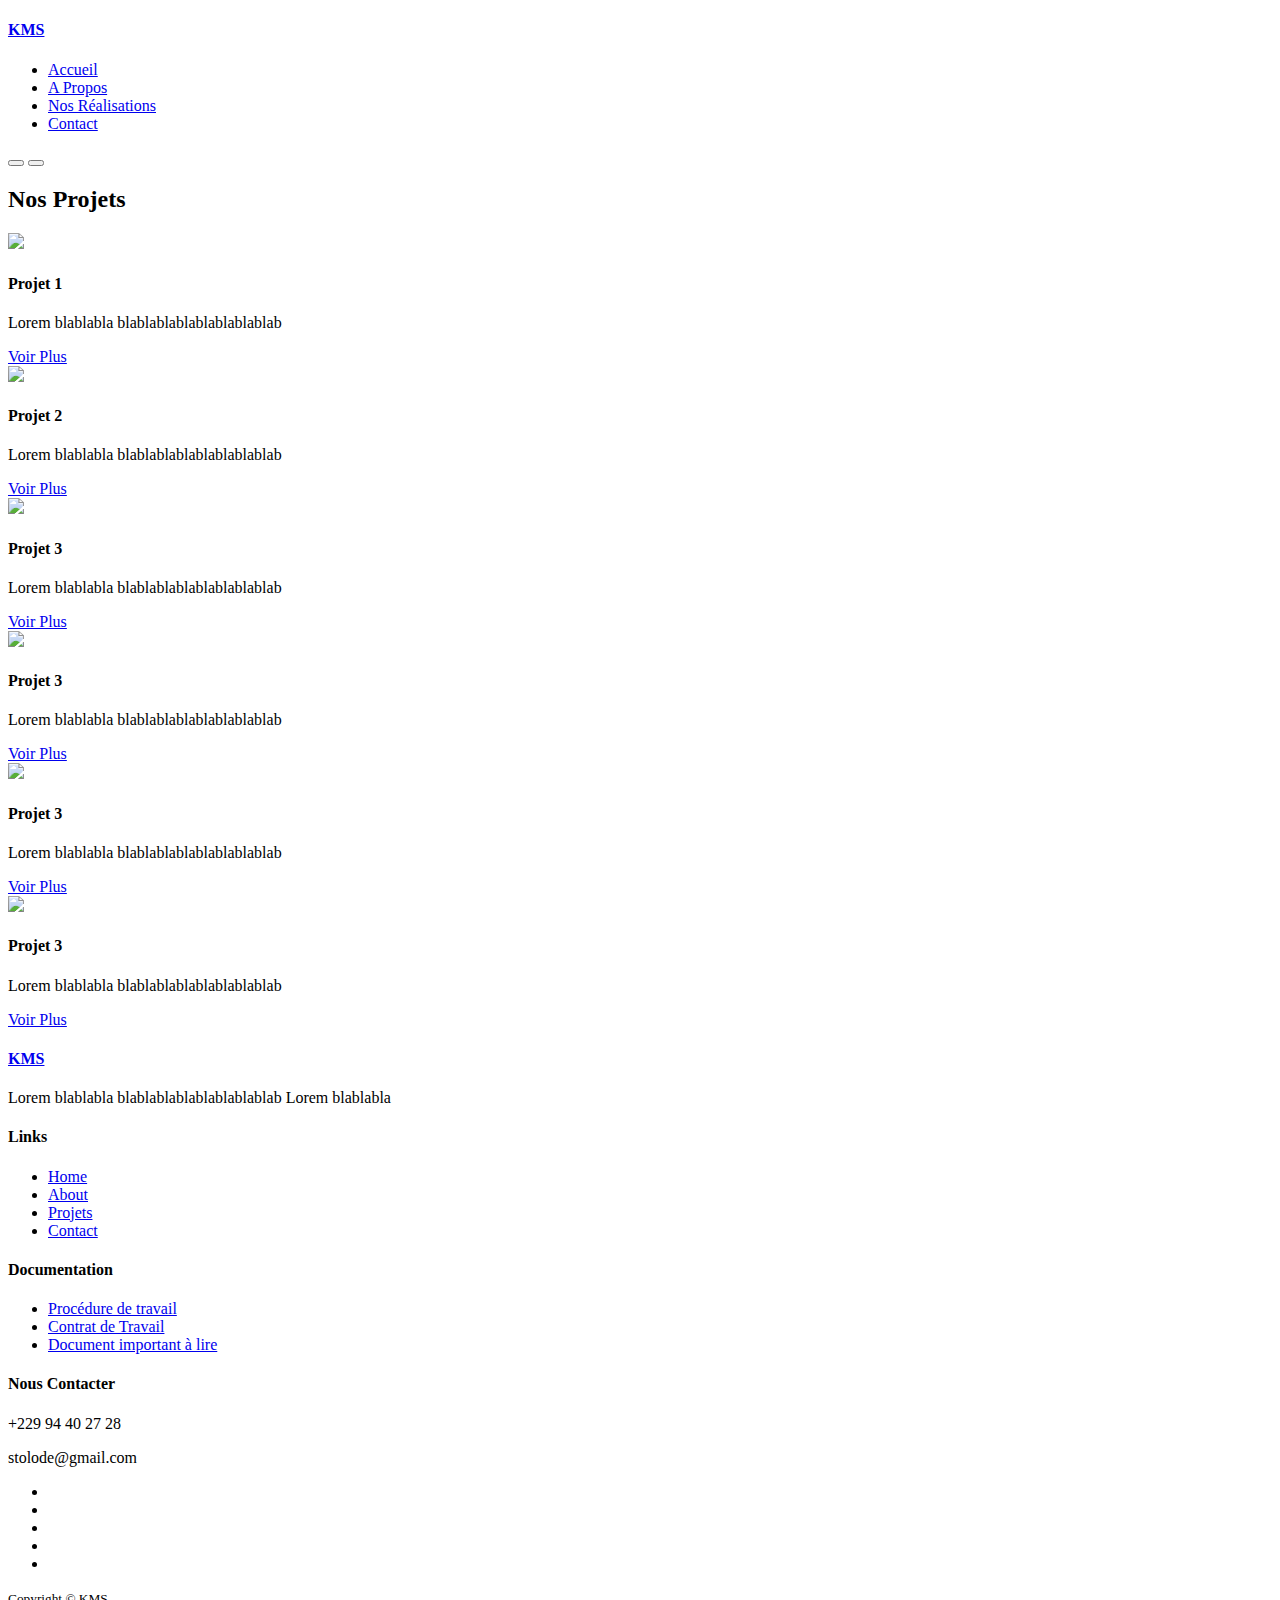
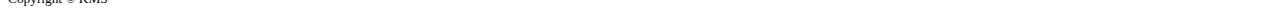
==== cours.html @ 3892b4b2 "test" ====
<!DOCTYPE html>
<html lang="en">

<head>
    <meta charset="UTF-8">
    <meta name="viewport" content="width=device-width, initial-scale=1.0">
    <meta http-equiv="X-UA-Compatible" content="ie=edge">
    <title>Site d'apprentissage HTML CSS</title>
    <!-- pour les ions-->
    <link rel="stylesheet" href="https://unicons.iconscout.com/
release/v2.1.6/css/unicons.css">


    <!-- pour les fonts-->
    <link rel="preconnect" href="https://fonts.googleapis.com">
    <link rel="preconnect" href="https://fonts.gstatic.com" crossorigin>
    <link href="https://fonts.googleapis.com/css2?family=Montserrat:wght@300;400;500;600;900&display=swap" rel="stylesheet">

    <!-- pour swiper js-->

    <link rel="stylesheet" href="https://unpkg.com/swiper@8/swiper-bundle.min.css" />

    <link rel="stylesheet" href="./css/style.css">
</head>

<body>
    <nav>
        <div class="container nav__container">
            <a href="index.html">
                <h4>KMS</h4>
            </a>
            <ul class="nav__menu">
                <li>
                    <a href="index.html">
                        <i class="uil uil-home"></i>Accueil</a>
                </li>
                <li>
                    <a href="about.html">
                        <i class="uil uil-cloud-info"></i>A Propos</a>
                </li>
                <li>
                    <a href="cours.html">
                        <i class="uil uil-file-check"></i>Nos Réalisations</a>
                </li>
                <li>
                    <a href="contact.html">
                        <i class="uil uil-house-user"></i>Contact</a>
                </li>


            </ul>

            <button id="open-menu-btn">
                <i class="uil uil-bars"></i>
            </button>
            <button id="close-menu-btn">
                <i class="uil uil-times"></i>
            </button>

        </div>
    </nav>
    <!-- BEGIN HEADER -->



    <!-- BEGIN  COURS -->
    <section class="cours">
        <h2>
            Nos Projets
        </h2>
        <div class="container cours__container">

            <arttile class="cour">
                <div class="cour__image">
                    <img src="./image/p1.jpg">
                </div>
                <div class="cour__info">
                    <h4> Projet 1</h4>
                    <p>Lorem blablabla blablablablablablablablab </p>
                    <a href="cours.html" class="btn btn-primary">Voir Plus</a>
                </div>

            </arttile>
            <arttile class="cour">
                <div class="cour__image">
                    <img src="./image/p2.jpg">
                </div>
                <div class="cour__info">
                    <h4> Projet 2</h4>
                    <p>Lorem blablabla blablablablablablablablab </p>
                    <a href="cours.html" class="btn btn-primary">Voir Plus</a>
                </div>

            </arttile>
            <arttile class="cour">
                <div class="cour__image">
                    <img src="./image/p3.jpg">
                </div>
                <div class="cour__info">
                    <h4> Projet 3</h4>
                    <p>Lorem blablabla blablablablablablablablab </p>
                    <a href="cours.html" class="btn btn-primary">Voir Plus</a>
                </div>

            </arttile>

            <arttile class="cour">
                <div class="cour__image">
                    <img src="./image/p3.jpg">
                </div>
                <div class="cour__info">
                    <h4> Projet 3</h4>
                    <p>Lorem blablabla blablablablablablablablab </p>
                    <a href="cours.html" class="btn btn-primary">Voir Plus</a>
                </div>

            </arttile>
            <arttile class="cour">
                <div class="cour__image">
                    <img src="./image/p3.jpg">
                </div>
                <div class="cour__info">
                    <h4> Projet 3</h4>
                    <p>Lorem blablabla blablablablablablablablab </p>
                    <a href="cours.html" class="btn btn-primary">Voir Plus</a>
                </div>

            </arttile>

            <arttile class="cour">
                <div class="cour__image">
                    <img src="./image/p3.jpg">
                </div>
                <div class="cour__info">
                    <h4> Projet 3</h4>
                    <p>Lorem blablabla blablablablablablablablab </p>
                    <a href="cours.html" class="btn btn-primary">Voir Plus</a>
                </div>

            </arttile>

        </div>

    </section>





    <footer>

        <div class="container footer__container">
            <div class="footer__1">
                <a href="index.html" class="footer__logo">
                    <h4>KMS</h4>
                </a>
                <p>Lorem blablabla blablablablablablablablab Lorem blablabla
                </p>
            </div>

            <div class="footer__2">
                <h4>Links</h4>
                <ul class="permalinks">
                    <li>
                        <a href="index.html">Home</a>
                    </li>
                    <li>
                        <a href="index.html">About</a>
                    </li>
                    <li>
                        <a href="index.html">Projets</a>
                    </li>
                    <li>
                        <a href="index.html">Contact</a>
                    </li>

                </ul>
            </div>

            <div class="footer__3">
                <h4>Documentation</h4>
                <ul class="privacy">
                    <li>
                        <a href="#">Procédure de travail</a>
                    </li>
                    <li>
                        <a href="#">Contrat de Travail</a>
                    </li>
                    <li>
                        <a href="#">Document important à lire</a>
                    </li>


                </ul>
            </div>

            <div class="footer__4">
                <h4>Nous Contacter</h4>
                <p>+229 94 40 27 28</p>
                <p>stolode@gmail.com</p>

                <ul class="footer__socials">
                    <li>
                        <a href="#">
                            <i class="uil uil-facebook-f"></i>
                        </a>
                    </li>
                    <li>
                        <a href="#">
                            <i class="uil uil-instagram"></i>
                        </a>
                    </li>
                    <li>
                        <a href="#">
                            <i class="uil uil-twitter-alt"></i>
                        </a>
                    </li>
                    <li>
                        <a href="https://api.whatsapp.com/send?phone=94402728" target="_blank">

                            <i class="uil uil-whatsapp"></i>
                        </a>
                    </li>
                    <li>
                        <a href="#">
                            <i class="uil uil-linkedin-alt"></i>
                        </a>
                    </li>


                </ul>

            </div>

            <div class="footer__copyright">
                <small>Copyright &copy; KMS</small>
            </div>

        </div>
    </footer>


    <script src="./main.js"></script>




</body>

</html>
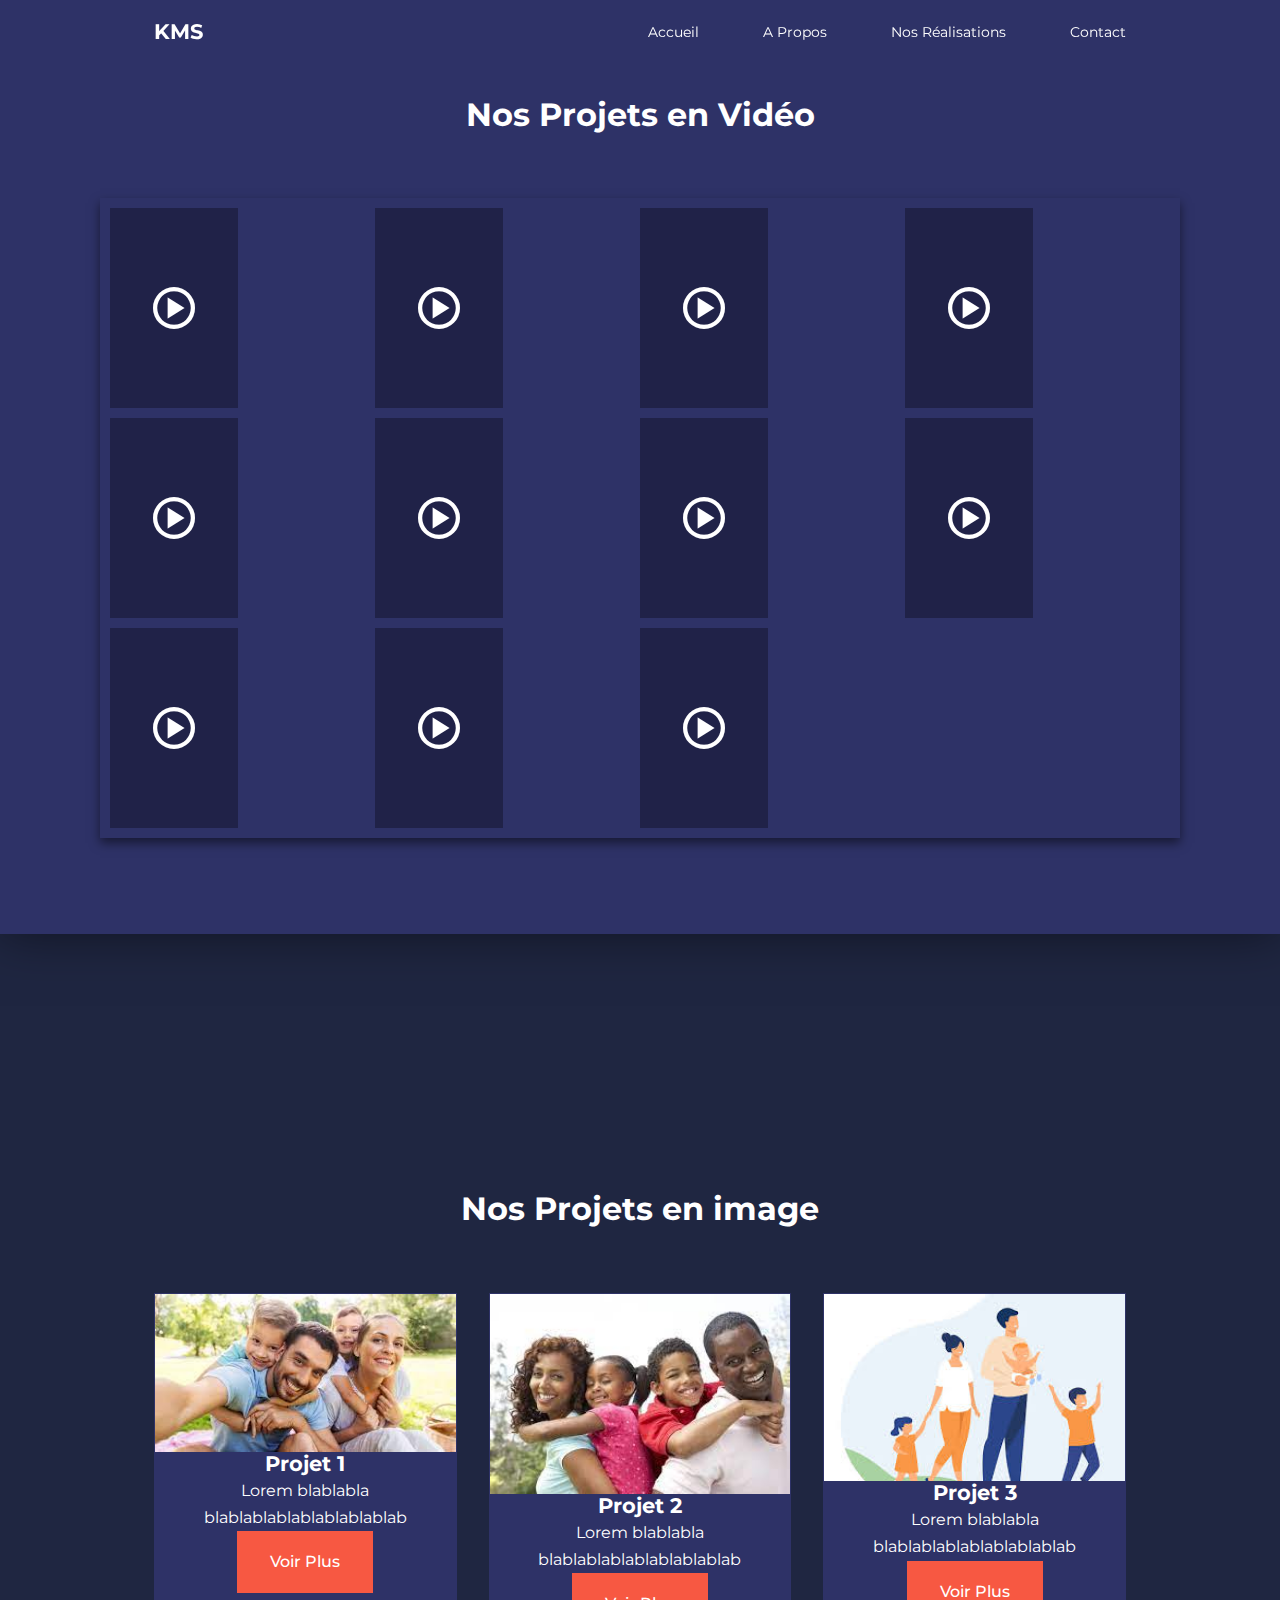
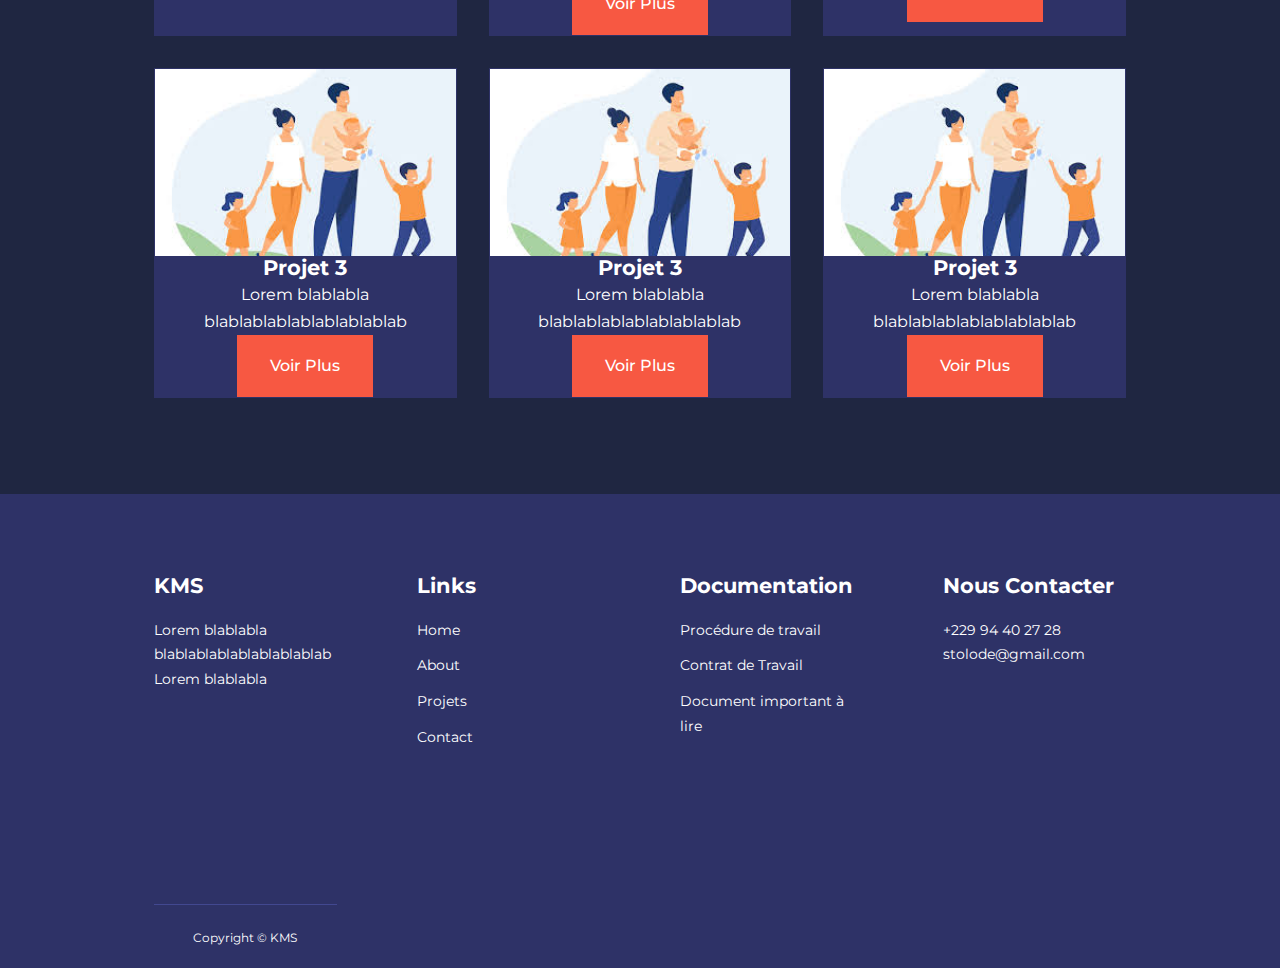
==== commit 147d5620: "Add files via upload" ====
--- a/cours.html
+++ b/cours.html
@@ -19,6 +19,8 @@
     <!-- pour swiper js-->
 
     <link rel="stylesheet" href="https://unpkg.com/swiper@8/swiper-bundle.min.css" />
+   <!-- Boxicons Link -->
+   <link href='https://unpkg.com/boxicons@2.0.9/css/boxicons.min.css' rel='stylesheet'>
 
     <link rel="stylesheet" href="./css/style.css">
 </head>
@@ -62,11 +64,89 @@
     <!-- BEGIN HEADER -->
 
 
+    <section class="commentaires" >
+        <h2>
+            Nos Projets en Vidéo
+        </h2>
+
+        <div class="cadre">
+
+            <div class="main-video ">
+                <video src="videos/1.mp4" autoplay muted controls></video>
+<!--                 <i class='bx bx-x close'></i>
+ -->                <i class="uil uil-times-circle close"></i>
+
+            </div>
+            <div class="videos ">
+              <video src="videos/2.mp4"></video>
+              <i class='bx bx-play-circle'></i>
+            </div>
+            <div class="videos ">
+              <video src="videos/3.mp4"></video>
+              <i class='bx bx-play-circle'></i>
+            </div>
+            <div class="videos ">
+              <video src="videos/4.mp4"></video>
+              <i class='bx bx-play-circle'></i>
+            </div>
+            <div class="videos ">
+              <video src="videos/1.mp4"></video>
+              <i class='bx bx-play-circle'></i>
+            </div>
+
+            <div class="videos ">
+                <video src="videos/3.mp4"></video>
+                <i class='bx bx-play-circle'></i>
+              </div>
+
+              <div class="videos ">
+                <video src="videos/4.mp4"></video>
+                <i class='bx bx-play-circle'></i>
+              </div>
+              <div class="videos ">
+                <video src="videos/1.mp4"></video>
+                <i class='bx bx-play-circle'></i>
+              </div>
+
+              <div class="videos ">
+                <video src="videos/3.mp4"></video>
+                <i class='bx bx-play-circle'></i>
+              </div>
+
+              <div class="videos ">
+                <video src="videos/4.mp4"></video>
+                <i class='bx bx-play-circle'></i>
+              </div>
+              <div class="videos ">
+                <video src="videos/1.mp4"></video>
+                <i class='bx bx-play-circle'></i>
+              </div>
+
+              <div class="videos ">
+                <video src="videos/3.mp4"></video>
+                <i class='bx bx-play-circle'></i>
+              </div>
+              
+              
+
+        </div>
+
+
+         
+       
+            
+      
+            
+        
+
+    </section>
+
+
 
     <!-- BEGIN  COURS -->
     <section class="cours">
         <h2>
-            Nos Projets
+            Nos Projets en image
         </h2>
         <div class="container cours__container">
 
@@ -244,6 +324,28 @@
 
 
 
+    <script>
+        const section = document.querySelector("section"),
+            mainVideo = document.querySelector(".main-video video"),
+            videos = document.querySelectorAll(".videos"),
+            close = document.querySelector(".close");
+
+        for (var i = 0; i < videos.length; i++) {
+            videos[i].addEventListener("click", (e) => {
+                const target = e.target;
+                section.classList.add("active");
+                target.classList.add("active");
+                let src = document.querySelector(".videos.active video").src;
+                mainVideo.src = src;
+
+                close.addEventListener("click", () => {
+                    section.classList.remove("active");
+                    target.classList.remove("active");
+                    mainVideo.src = "";
+                });
+            });
+        };
+    </script>
 
 </body>
 
--- a/css/style.css
+++ b/css/style.css
@@ -0,0 +1,861 @@
+section {
+    min-height: 100vh;
+    width: 100%;
+
+    align-items: center;
+    justify-content: center;
+    /*     background: #fff;
+ */
+    padding: 50px;
+    position: relative;
+    overflow: hidden;
+}
+
+section::before {
+    content: '';
+    position: absolute;
+    top: 0;
+    left: 0;
+    height: 100%;
+    width: 100%;
+    /*     background: rgba(0, 0, 0, 0.6);
+ */
+    opacity: 0;
+    transition: all 0.4s ease;
+}
+
+section.active::before {
+    opacity: 1;
+}
+
+.cadre {
+    max-width: 1080px;
+    
+    display: grid;
+    align-items: center;
+    justify-content: space-between;
+    margin: auto;
+
+    grid-template-columns: repeat(4, 1fr);
+    flex-wrap: wrap;
+    
+    
+    position: relative;
+
+
+    
+    width: 100%;
+    
+    
+    background: var(--color-bg1);
+    padding: 5px 10px;
+    
+    box-shadow: 0 5px 10px rgba(0, 0, 0, 0.5);
+
+
+}
+
+section.active {
+    visibility: hidden;
+}
+
+.main-video {
+    position: absolute;
+    top: 50%;
+    left: 50%;
+    transform: translate(-50%, -50%) scale(1);
+    width: 100%;
+    z-index: 999;
+    opacity: 0;
+    pointer-events: none;
+    visibility: visible;
+    transition: all 0.4s ease;
+}
+
+section.active .main-video {
+    transform: translate(-50%, -50%) scale(1);
+    opacity: 1;
+    pointer-events: auto;
+}
+
+.main-video video {
+    height: 100%;
+    width: 100%;
+    object-fit: cover;
+    outline: none;
+    box-shadow: 0 5px 10px rgba(0, 0, 0, 0.3);
+}
+
+.main-video .close {
+    position: absolute;
+    top: -10px;
+    right: -36px;
+    font-size: 35px;
+    color: blue;
+    cursor: pointer;
+    transition: all 0.3s ease;
+    z-index: 1000;
+    pointer-events: auto;
+    opacity: 0.6;
+}
+
+.main-video .close:hover {
+    opacity: 1;
+}
+
+.videos {
+    position: relative;
+    height: 200px;
+    width: calc(100% / 2 - 5px);
+    margin: 5px 0;
+    cursor: pointer;
+}
+
+.videos::before {
+    content: '';
+    position: absolute;
+    left: 0;
+    top: 0;
+    height: 100%;
+    width: 100%;
+    background: rgba(0, 0, 0, 0.3);
+    pointer-events: none;
+}
+
+.videos video {
+    width: 100%;
+    height: 100%;
+    object-fit: cover;
+    outline: none;
+    pointer-events: none;
+}
+
+.videos i {
+    position: absolute;
+    top: 50%;
+    left: 50%;
+    transform: translate(-50%, -50%);
+    font-size: 50px;
+    color: #fff;
+    pointer-events: none;
+}
+
+@media (max-width: 750px) {
+    .main-video {
+        position: fixed;
+        width: 83%;
+    }
+
+    .videos {
+        width: 100%;
+        height: 320px;
+    }
+}
+
+@media (max-width: 600px) {
+    .videos {
+        width: 100%;
+        height: 250px;
+    }
+}
+
+
+
+
+
+
+
+* {
+    margin: 0;
+    padding: 0;
+    border: 0;
+    outline: 0;
+    text-decoration: none;
+    list-style: none;
+    box-sizing: border-box;
+
+}
+
+:root {
+    --color-primary: #6c63ff;
+    --color-succes: #00bf8e;
+    --color-warring: #f7c94b;
+    --color-danger: #f75842;
+    --color-danger-variant: rgba(247, 88, 66, 0.4);
+    --color-white: #fff;
+    --color-light: rgba(255, 255, 255, 0.7);
+    --color-black: #000;
+    --color-bg: #1f2641;
+    --color-bg1: #2e3267;
+    --color-bg2: #424890;
+
+    --container-widh-lg: 76%;
+    --container-widh-md: 90%;
+    --container-widh-sm: 94%;
+
+    --transition: all 400ms ease;
+
+
+}
+
+body {
+    font-family: 'Montserrat', sans-serif;
+    line-height: 1.7;
+    color: var(--color-white);
+    background: var(--color-bg);
+
+}
+
+.container {
+    width: var(--container-widh-lg);
+    margin: 0 auto;
+
+
+
+}
+
+section {
+    padding: 6rem 0;
+}
+
+section h2 {
+    text-align: center;
+    margin-bottom: 4rem;
+}
+
+h1,
+h2,
+h3,
+h4,
+h5 {
+    line-height: 1.2;
+}
+
+h1 {
+    font-size: 2.4rem;
+}
+
+h2 {
+    font-size: 2rem;
+}
+
+h3 {
+    font-size: 1.6rem;
+}
+
+h4 {
+    font-size: 1.3rem;
+}
+
+a {
+    color: var(--color-white);
+}
+
+img {
+    width: 100%;
+    display: block;
+    object-fit: cover;
+}
+
+
+
+.btn {
+    display: inline-block;
+    background: var(--color-white);
+    color: var(--color-black);
+    padding: 1rem 2rem;
+    border: 1px solid transparent;
+    font-weight: 500;
+    transition: var(--color-white)
+}
+
+.btn:hover {
+    background: transparent;
+    color: var(--color-white);
+    border-color: var(--color-white);
+
+}
+
+.btn-primary {
+    background: var(--color-danger);
+    color: var(--color-white);
+}
+
+/* ===============================NAVBAR =======================*/
+
+nav {
+    background: transparent;
+    width: 100vw;
+    height: 4rem;
+    position: fixed;
+    top: 0;
+    z-index: 11;
+}
+
+.window-scroll {
+    background: var(--color-primary);
+    box-shadow: 0 1rem 2rem rgba(0, 0, 0, 0.2);
+}
+
+.nav__container {
+    height: 100%;
+    display: flex;
+    justify-content: space-between;
+    align-items: center;
+
+}
+
+nav button {
+    display: none;
+
+}
+
+.nav__menu {
+
+    display: flex;
+    align-items: center;
+
+    gap: 4rem;
+}
+
+.nav__menu a {
+    font-size: 0.9rem;
+    transition: var(--transition);
+}
+
+.nav__menu a:hover {
+    color: var(--color-bg2);
+    /*     text-decoration: underline;
+ */
+    border-top: 1px solid #fff
+}
+
+/* ===============================HEADER =======================*/
+header {
+    position: relative;
+    top: 5rem;
+    overflow: hidden;
+    height: 70vh;
+    margin-bottom: 5rem;
+}
+
+.header__container {
+    display: grid;
+    grid-template-columns: 1fr 1fr;
+    align-items: center;
+    gap: 5rem;
+    height: 100%;
+
+    /* display: grid;
+    grid-template-columns: 35% 50%;
+    gap: 15%; */
+
+}
+
+.header__left p {
+
+    margin: 1rem 0 2.4rem;
+}
+
+
+
+
+.about__me {
+    width: 90%;
+    height: 21rem;
+    aspect-ratio: 1/1;
+    border-radius: 2rem;
+    background: linear-gradient(45deg,
+            transparent,
+            var(--color-primary),
+            transparent);
+    display: grid;
+    place-items: center;
+}
+
+.about__me-image {
+    border-radius: 2rem;
+    overflow: hidden;
+    transform: rotate(10deg);
+    transition: var(--transition);
+}
+
+.about__me-image:hover {
+    transform: rotate(0);
+}
+
+/* ===============================CATEGORIE =======================*/
+.categories {
+    background: var(--color-bg1);
+    height: 29rem;
+}
+
+.categories h1 {
+    line-height: 1;
+    margin-bottom: 3rem;
+
+}
+
+.categories__container {
+    display: grid;
+    grid-template-columns: 40% 60%;
+}
+
+.categories__left {
+    margin-right: 4rem;
+
+}
+
+.categories__left p {
+    margin: 1rem 0 3rem;
+
+}
+
+
+.categories__right {
+    display: grid;
+    grid-template-columns: repeat(3, 1fr);
+    gap: 1.2rem;
+}
+
+.category {
+    background: var(--color-bg2);
+    padding: 2rem;
+    border-radius: 2rem;
+    transition: var(--transition);
+}
+
+.category:hover {
+    box-shadow: 0 3rem 3rem rgba(0, 0, 0, 0.3);
+    z-index: 1;
+}
+
+.category:nth-child(2) .category__icon {
+    background: var(--color-danger);
+
+}
+
+.category:nth-child(3) .category__icon {
+    background: var(--color-succes);
+
+}
+
+.category:nth-child(4) .category__icon {
+    background: var(--color-warring);
+
+}
+
+.category:nth-child(5) .category__icon {
+    background: var(--color-succes);
+
+}
+
+
+.category__icon {
+    background: var(--color-primary);
+    padding: 0.7rem;
+    border-radius: 0.9rem;
+
+}
+
+.category h5 {
+    margin: 2rem 0 1rem;
+}
+
+.category p {
+    font-size: 0.85rem;
+}
+
+/* ===============================NOS PROJETS =======================*/
+
+.cours {
+    margin-top: 10rem;
+}
+
+.cours__container {
+    display: grid;
+    grid-template-columns: repeat(3, 1fr);
+    gap: 2rem;
+}
+
+.cour {
+    background: var(--color-bg1);
+    text-align: center;
+    border: 1px solid transparent;
+}
+
+.cour:hover {
+    background: transparent;
+    border-color: var(--color-primary);
+}
+
+.cours__info {
+    padding: 2rem;
+}
+
+.cours__info p {
+    margin: 1.2rem 0 2rem;
+    font-size: 0.9rem;
+}
+
+/* ===============================Commentaires =======================*/
+.commentaires {
+    background: var(--color-bg1);
+    box-shadow: 0 0 3rem rgba(0, 0, 0, 0.5)
+}
+
+.commentaires__container {
+    display: grid;
+    grid-template-columns: 1fr 1fr;
+    gap: 1rem;
+}
+
+.commentaire {
+    padding: 2rem;
+    display: flex;
+    align-items: center;
+    gap: 1.4rem;
+    height: fit-content;
+    background: var(--color-primary);
+    cursor: pointer;
+}
+
+.commentaire h4 {
+
+    font-size: 1rem;
+    line-height: 2.2;
+}
+
+.commentaire__icon {
+    align-self: flex-start;
+    font-size: 1.2rem;
+}
+
+.commentaire p {
+
+    margin-top: 0.8rem;
+    display: none;
+}
+
+.commentaire.open p {
+    display: block;
+}
+
+/* ===============================Témoignages de nos Clients =======================*/
+.temoignages__container {
+    overflow-x: hidden;
+    position: relative;
+    margin-bottom: 5rem;
+}
+
+.temoignage {
+    padding-top: 2rem;
+}
+
+.avatar {
+    width: 6rem;
+    height: 6rem;
+    border-radius: 50%;
+    overflow: hidden;
+    margin: 00 auto 1rem;
+    border: 1rem solid var(--color-bg1);
+}
+
+.temoignage__info {
+    text-align: center;
+}
+
+.temoignage__body {
+    background: var(--color-primary);
+    padding: 2rem;
+    margin-top: 3rem;
+    position: relative;
+}
+
+.temoignage__body::before {
+    content: "";
+    display: block;
+    background: linear-gradient(-135deg,
+            transparent,
+            var(--color-primary),
+            var(--color-primary),
+            var(--color-primary));
+    width: 3rem;
+    height: 3rem;
+    position: absolute;
+    left: 50%;
+    top: -1.5rem;
+    transform: rotate(45deg);
+}
+
+/* ===========================  Bas =======================*/
+
+footer {
+    background: var(--color-bg1);
+    padding-top: 5rem;
+    font-size: 0.9rem;
+}
+
+.footer__container {
+    display: grid;
+    grid-template-columns: repeat(4, 1fr);
+    gap: 5rem;
+}
+
+.footer__container>div h4 {
+    margin-bottom: 1.2rem;
+}
+
+.footer__1 p {
+    margin: 0 0 2rem;
+}
+
+footer ul li {
+    margin-bottom: 0.7rem;
+}
+
+footer ul li a:hover {
+    text-decoration: underline;
+}
+
+.footer__copyright {
+    text-align: center;
+    margin-top: 4rem;
+    padding: 1.2rem 0;
+    border-top: 1px solid var(--color-bg2);
+
+}
+
+/* =====================Ecran tablette =======================*/
+@media screen and (max-width: 1024px) {
+
+    .container {
+        width: var(--container-widh-md);
+
+
+    }
+
+    h1 {
+        font-size: 2.2rem;
+    }
+
+
+    h2 {
+        font-size: 1.7rem;
+    }
+
+    h3 {
+        font-size: 1.4rem;
+    }
+
+    h4 {
+        font-size: 1.2rem;
+    }
+
+    /* NAVBAR */
+    nav button {
+        display: inline-block;
+        background: transparent;
+        font-size: 1.8rem;
+        color: var(--color-white);
+        cursor: pointer;
+
+    }
+
+
+
+    nav button#close-menu-btn {
+        display: none;
+    }
+
+    .nav__menu {
+        position: fixed;
+        top: 5rem;
+        right: 5%;
+        height: fit-content;
+        width: 18rem;
+        flex-direction: column;
+        gap: 0;
+        /* display: none; */
+    }
+
+    .nav__menu li {
+        width: 100%;
+        height: 5.8rem;
+        animation: animateNavItems 1s linear forwards;
+        transform-origin: top right;
+        opacity: 0;
+    }
+
+    .nav__menu li:nth-child(2) {
+        animation-delay: 2s;
+
+    }
+
+
+    .nav__menu li:nth-child(3) {
+        animation-delay: 3s;
+
+    }
+
+
+    .nav__menu li:nth-child(4) {
+        animation-delay: 4s;
+
+    }
+
+    @keyframes animateNavItems {
+        0% {
+            transform: rotateZ(-90deg) rotateX(90deg) scale(0.1);
+
+        }
+
+        100% {
+            transform: rotateZ(0) rotateX(0) scale(1);
+            opacity: 1;
+
+        }
+    }
+
+    .nav__menu li a {
+        background: var(--color-primary);
+        box-shadow: -4rem 6rem 10rem rgba(0, 0, 0, 0.6);
+        width: 100%;
+        height: 100%;
+        display: grid;
+        place-items: center;
+
+    }
+
+    .nav__menu li a:hover {
+        background: var(--color-bg2);
+        color: var(--color-white);
+    }
+
+    /* HEADER */
+
+    header {
+        height: 52vh;
+        margin-bottom: 4rem;
+    }
+
+    .header__container {
+        gap: 0;
+        padding-bottom: 3rem;
+    }
+
+    /* Catégorie */
+
+    .categories {
+        height: auto;
+    }
+
+    .categories__container {
+        grid-template-columns: 1fr;
+        gap: 3rem;
+    }
+
+    .categories__left {
+        margin-right: 0;
+    }
+
+    /* Projets */
+
+    .cours {
+        margin-top: 0;
+    }
+
+    .cours__container {
+        grid-template-columns: 1fr 1fr;
+    }
+
+
+    /* Commentaire */
+
+    .commentaires__container {
+        grid-template-columns: 1fr;
+    }
+
+    .commentaire {
+        padding: 1.5rem;
+    }
+
+    /* Footer */
+    .footer__container {
+        grid-template-columns: 1fr 1fr;
+
+    }
+
+}
+
+
+/* =====================Ecran téléphone =======================*/
+@media screen and (max-width: 600px) {
+
+    .container {
+        width: var(--container-widh-sm);
+    }
+
+    /* NAVBAR */
+    .nav__menu {
+        right: 3%;
+    }
+
+    /* Header */
+    header {
+        height: 100vh;
+    }
+
+    .header__container {
+        grid-template-columns: 1fr;
+        text-align: center;
+        margin-top: -2rem;
+    }
+
+    .header__left p {
+        margin-bottom: 1.3rem;
+    }
+
+    /* Catégorie */
+    .categories__right {
+        grid-template-columns: 1fr 1fr;
+        gap: 0.7rem;
+    }
+
+    .category {
+        padding: 1rem;
+        border-radius: 1rem;
+    }
+
+    .category__icon {
+        margin-top: 4px;
+        display: inline-block;
+    }
+
+    /* Cours */
+    .cours__container {
+        grid-template-columns: 1fr;
+    }
+
+    /* Commentaire */
+    .question__answer {
+        padding: 1.2rem;
+
+    }
+
+    /* Footer */
+    .footer__container {
+        grid-template-columns: 1fr;
+        text-align: center;
+        gap: 2rem;
+    }
+
+    .footer__1 p {
+        margin: 1rem auto;
+
+    }
+
+    .footer__socials {
+        justify-content: center;
+    }
+}